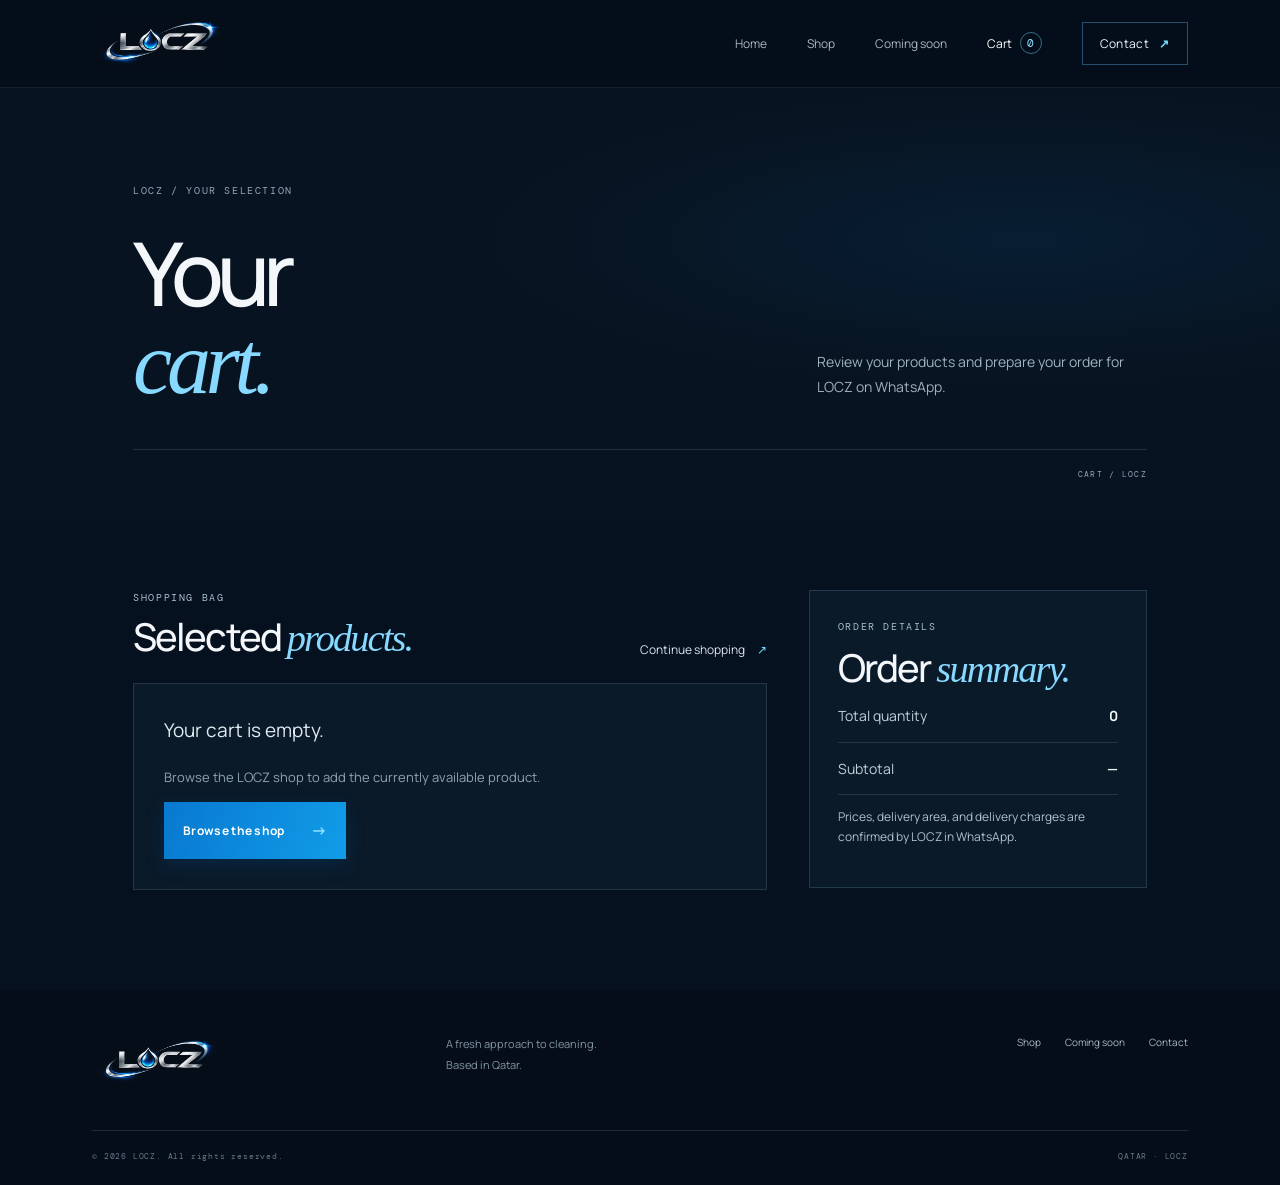
==== cart.html @ 047413e7 "Upgrade LOCZ into WhatsApp-order storefront" ====
<!doctype html>
<html lang="en">
<head>
  <meta charset="utf-8"><meta name="viewport" content="width=device-width, initial-scale=1">
  <meta name="theme-color" content="#06111f"><meta name="description" content="Review your LOCZ shopping cart and prepare an order in WhatsApp.">
  <title>Your Cart — LOCZ</title><link rel="stylesheet" href="style.css?v=shop-1"><script defer src="site.js"></script><script defer src="shop.js"></script>
</head>
<body>
<header class="site-header"><a class="wordmark" href="index.html" aria-label="LOCZ home"><img class="wordmark-img" src="assets/locz-logo.jpg" alt="LOCZ"></a><button class="menu-toggle" aria-expanded="false" aria-label="Open navigation"><span></span><span></span></button><nav class="nav"><a href="index.html">Home</a><a href="products.html">Shop</a><a href="upcoming.html">Coming soon</a><a class="nav-cart active" href="cart.html">Cart <span data-cart-count>0</span></a><a class="nav-cta" href="contact.html">Contact <b>↗</b></a></nav></header>
<main>
  <section class="page-hero"><div class="section-kicker">LOCZ / YOUR SELECTION</div><div class="page-hero-row"><h1>Your<br><em>cart.</em></h1><p class="lede">Review your products and prepare your order for LOCZ on WhatsApp.</p></div><div class="page-hero-line"></div><span class="page-index">CART / LOCZ</span></section>
  <section class="cart-layout section-pad">
    <div class="cart-main"><div class="cart-heading"><div><p class="eyebrow">SHOPPING BAG</p><h2>Selected <em>products.</em></h2></div><a class="under-link" href="products.html">Continue shopping <span>↗</span></a></div><div class="cart-items" data-cart-items aria-live="polite"></div><div class="cart-empty" data-cart-empty hidden><p class="body-large">Your cart is empty.</p><p class="muted">Browse the LOCZ shop to add the currently available product.</p><a class="button button-primary" href="products.html">Browse the shop <span>→</span></a></div></div>
    <aside class="checkout-panel"><p class="eyebrow">ORDER DETAILS</p><h2>Order <em>summary.</em></h2><div class="summary-line"><span>Total quantity</span><strong data-summary-quantity>0</strong></div><div class="summary-line"><span>Subtotal</span><strong data-summary-subtotal>Confirmed with LOCZ</strong></div><p class="summary-note">Prices, delivery area, and delivery charges are confirmed by LOCZ in WhatsApp.</p><form data-checkout-form><h3>Delivery contact</h3><label for="customer-name">Your name</label><input id="customer-name" name="name" autocomplete="name" required placeholder="Your full name"><label for="customer-phone">Phone number</label><input id="customer-phone" name="phone" type="tel" autocomplete="tel" required placeholder="Include country code"><label for="customer-location">Delivery location in Qatar</label><input id="customer-location" name="location" autocomplete="address-level2" required placeholder="Area / neighbourhood"><label for="customer-address">Address details</label><textarea id="customer-address" name="address" autocomplete="street-address" rows="3" required placeholder="Building, street, and any helpful directions"></textarea><label for="customer-note">Order note <span>(optional)</span></label><textarea id="customer-note" name="note" rows="2" placeholder="Anything LOCZ should know?"></textarea><button class="button button-primary checkout-button" type="submit" data-checkout-submit>Continue to WhatsApp <span>↗</span></button><p class="form-note" data-checkout-note>WhatsApp opens a prefilled order message for you to review and send. Your order is not confirmed until LOCZ replies.</p></form></aside>
  </section>
</main>
<footer class="footer"><div class="footer-top"><a class="wordmark footer-mark" href="index.html" aria-label="LOCZ home"><img class="wordmark-img" src="assets/locz-logo.jpg" alt="LOCZ"></a><p>A fresh approach to cleaning.<br>Based in Qatar.</p><div class="footer-links"><a href="products.html">Shop</a><a href="upcoming.html">Coming soon</a><a href="contact.html">Contact</a></div></div><div class="footer-bottom"><span>© <span data-year></span> LOCZ. All rights reserved.</span><span>QATAR · LOCZ</span></div></footer>
</body></html>
---- style.css ----
@import url('https://fonts.googleapis.com/css2?family=DM+Mono:wght@400;500&family=Manrope:wght@400;500;600;700;800&display=swap');
:root{--bg:#06111f;--bg2:#091827;--panel:#0b1c2c;--white:#f4f7fa;--silver:#aebdcb;--muted:#8293a4;--blue:#27a9ff;--cyan:#71ddff;--line:rgba(192,215,232,.14);--mono:'DM Mono',monospace;--sans:'Manrope',Arial,sans-serif}*{box-sizing:border-box}html{scroll-behavior:smooth}body{margin:0;background:var(--bg);color:var(--white);font-family:var(--sans);font-size:15px;line-height:1.65;overflow-x:hidden}a{color:inherit;text-decoration:none}button,input,textarea,select{font:inherit}.site-header{height:88px;padding:0 7.2%;display:flex;align-items:center;justify-content:space-between;border-bottom:1px solid rgba(200,221,237,.08);position:relative;z-index:10;background:rgba(5,15,27,.92)}.wordmark{display:inline-flex;align-items:center;gap:9px;color:#e9f0f5;font-size:24px;font-weight:800;letter-spacing:.12em;line-height:1}.wordmark>span{position:relative;text-shadow:0 0 18px rgba(194,221,239,.25)}.drop{color:#d6e5ef;position:relative}.drop:after{content:'';width:7px;height:10px;background:linear-gradient(160deg,#71ddff,#1478de);border-radius:60% 40% 60% 60%;transform:rotate(35deg);display:inline-block;margin-left:2px;vertical-align:top;box-shadow:0 0 13px #188eff}.wordmark-line{height:1px;width:24px;background:linear-gradient(90deg,#50baff,transparent);transform:rotate(-58deg);margin-left:-13px;margin-top:-22px}.nav{display:flex;align-items:center;gap:40px;font-size:12px;color:#aab8c4}.nav a{transition:color .2s}.nav a:hover,.nav a.active{color:#fff}.nav .nav-cta{padding:11px 17px;border:1px solid rgba(92,177,230,.4);color:#eef9ff;letter-spacing:.03em}.nav-cta b{color:var(--cyan);margin-left:8px}.menu-toggle{display:none;background:none;border:0}.hero{position:relative;min-height:670px;padding:100px 7.2% 70px;overflow:hidden;background:radial-gradient(ellipse at 83% 48%,rgba(16,84,140,.16),transparent 41%),linear-gradient(115deg,#06111f 47%,#071625)}.home-hero{display:grid;grid-template-columns:48% 52%;align-items:center;padding-top:68px;padding-bottom:100px}.hero-copy{position:relative;z-index:2;padding-bottom:50px}.eyebrow,.section-kicker,.page-index,.hero-bottom,.art-caption,.art-index,.preview-info>span,.spec-list span,.contact-list span,.upcoming-copy>span,.footer-bottom,.status-tag,.media-placeholder,.showcase-id,.art-count{font:10px/1.6 var(--mono);letter-spacing:.16em;color:#91a7b8}.eyebrow{display:flex;align-items:center;gap:10px;color:#a8bdce}.eyebrow-dot,.status-tag i{width:6px;height:6px;background:#43bdff;border-radius:50%;box-shadow:0 0 12px #1296ff;display:inline-block}.hero h1,.page-hero h1{font-size:clamp(58px,7.3vw,102px);letter-spacing:-.075em;line-height:.99;font-weight:500;margin:35px 0 23px}.hero h1 em,.page-hero h1 em,.intro h2 em,.feature-copy h2 em,.section-heading h2 em,.product-info h2 em,.contact-details h2 em,.contact-form h3 em,.contact-bottom h2 em,.contact-strip h2 em{font-family:Georgia,serif;font-weight:400;color:#87d9ff;letter-spacing:-.06em}.lede{max-width:400px;color:#a2b1bf;font-size:16px;line-height:1.8}.hero-actions{display:flex;align-items:center;gap:28px;margin-top:30px}.button{display:inline-flex;align-items:center;justify-content:center;gap:26px;padding:15px 19px;font-size:12px;font-weight:700;letter-spacing:.025em;transition:transform .2s,box-shadow .2s,border-color .2s}.button:hover{transform:translateY(-3px);box-shadow:0 10px 32px rgba(0,131,230,.2)}.button span{font-size:16px;color:#90e4ff}.button-primary{background:linear-gradient(110deg,#0879cf,#119ce8);color:white;box-shadow:0 6px 20px rgba(0,108,203,.17)}.text-link,.under-link{font-size:12px;color:#d8e4ed}.text-link span,.under-link span{color:var(--cyan);padding-left:10px}.hero-note{position:absolute;left:0;bottom:-60px;display:flex;gap:14px;align-items:center;color:#8195a7;font:10px/1.6 var(--mono);letter-spacing:.05em}.hero-note strong{color:#e4eef5;font:500 12px var(--sans)}.note-rule{width:34px;height:1px;background:#36aef5}.hero-art{height:490px;position:relative;margin-left:-12px;overflow:hidden;border:1px solid rgba(150,199,230,.09);background:radial-gradient(circle at 54% 51%,rgba(16,125,198,.28),transparent 26%),linear-gradient(140deg,rgba(8,30,49,.12),rgba(8,20,33,.48))}.hero-art:before,.feature-visual:before{content:'';position:absolute;inset:0;background:repeating-linear-gradient(125deg,transparent 0 28px,rgba(142,202,235,.025) 29px,transparent 30px 60px);mask-image:linear-gradient(90deg,transparent,black,transparent)}.hero-monogram{position:absolute;top:43%;left:50%;transform:translate(-50%,-50%);font-size:clamp(55px,8vw,100px);font-weight:800;letter-spacing:.12em;color:rgba(214,230,240,.68);text-shadow:0 2px 0 #fff,0 7px 25px rgba(0,174,255,.36);white-space:nowrap}.hero-monogram span{color:#cdeeff}.orb{position:absolute;border-radius:50%;filter:blur(2px)}.orb-one{width:250px;height:250px;right:13%;top:14%;background:radial-gradient(circle at 33% 25%,rgba(74,206,255,.38),rgba(6,71,130,.15) 40%,transparent 70%);animation:float 8s ease-in-out infinite}.orb-two{width:390px;height:110px;left:17%;bottom:12%;background:radial-gradient(ellipse,rgba(20,165,229,.27),transparent 65%);filter:blur(20px);animation:float 9s ease-in-out infinite reverse}.ripple{position:absolute;width:70%;height:30%;border:1px solid rgba(88,205,255,.17);border-radius:50%;left:15%;top:44%;transform:rotate(-23deg);animation:ripple 7s ease-in-out infinite}.ripple-two{width:83%;left:9%;top:50%;opacity:.65;animation-delay:-2s}.ripple-three{width:95%;left:3%;top:56%;opacity:.4;animation-delay:-4s}.art-caption{position:absolute;bottom:24px;left:24px;display:flex;align-items:center;gap:10px}.caption-line{width:24px;height:1px;background:#45bafa}.art-index{position:absolute;right:24px;bottom:24px}.art-index span{color:#47718d}.hero-bottom{position:absolute;left:7.2%;right:7.2%;bottom:25px;display:flex;justify-content:space-between;color:#718799;font-size:9px}.scroll-cue{display:flex;gap:9px;align-items:center}.scroll-cue i{width:1px;height:22px;background:#55bbf4;display:inline-block}.section-pad{padding:110px 10.4%}.intro{padding-top:125px;padding-bottom:135px}.intro-content{display:grid;grid-template-columns:1fr 1fr;gap:9%;margin-top:44px}.intro h2,.section-heading h2,.feature-copy h2,.contact-details h2{font-size:clamp(42px,5vw,65px);line-height:1.1;letter-spacing:-.06em;font-weight:500;margin:0}.intro-content>div{padding-top:4px}.body-large{font-size:19px;line-height:1.7;color:#e0eaf0;margin:0 0 18px}.muted{color:#91a2b1;font-size:13px;line-height:1.9}.intro .under-link{display:inline-block;margin-top:20px}.feature-band{background:#081827;border-top:1px solid rgba(200,222,240,.06);border-bottom:1px solid rgba(200,222,240,.06)}.feature-inner{padding:70px 10.4%;display:grid;grid-template-columns:1fr 1fr;gap:10%;align-items:center}.feature-visual{height:360px;position:relative;overflow:hidden;background:radial-gradient(ellipse at 52% 55%,rgba(18,112,182,.3),transparent 44%),#07131f;border:1px solid var(--line)}.feature-glow{position:absolute;width:50%;height:50%;top:25%;left:25%;background:#087ec6;filter:blur(75px);opacity:.22}.feature-ring{position:absolute;border:1px solid rgba(112,210,255,.25);border-radius:50%;width:280px;height:280px;left:calc(50% - 140px);top:calc(50% - 140px);box-shadow:inset 0 0 35px rgba(0,133,209,.11),0 0 35px rgba(0,116,190,.12)}.ring-b{width:210px;height:210px;left:calc(50% - 105px);top:calc(50% - 105px);border-color:rgba(155,222,250,.26)}.feature-letter{position:absolute;top:50%;left:50%;transform:translate(-50%,-52%);font-size:210px;line-height:1;color:rgba(204,226,239,.45);font-weight:700;text-shadow:0 0 24px rgba(0,168,255,.36)}.feature-small{position:absolute;left:20px;bottom:18px;font:9px/1.6 var(--mono);letter-spacing:.14em;color:#8da4b6}.feature-copy .eyebrow{margin-bottom:23px}.feature-copy h2{margin-bottom:18px}.feature-copy>p:not(.eyebrow){color:#91a2b1;font-size:13px;line-height:1.9;max-width:390px}.button-outline{margin-top:17px;border:1px solid rgba(94,183,233,.4);color:#e5f4fc}.preview{padding-top:120px;padding-bottom:120px}.section-heading{display:flex;align-items:flex-end;justify-content:space-between;margin-bottom:45px}.section-heading .section-kicker{margin-bottom:21px}.section-heading .under-link{margin-bottom:7px}.preview-grid{display:grid;grid-template-columns:repeat(3,1fr);gap:20px}.preview-card{display:block;min-width:0}.preview-media{height:275px;position:relative;overflow:hidden;border:1px solid rgba(153,199,224,.12);background:radial-gradient(ellipse at 54% 55%,rgba(24,128,194,.28),transparent 50%),#0a1b2a;transition:border-color .25s,transform .25s}.preview-card:hover .preview-media{transform:translateY(-4px);border-color:rgba(84,186,241,.48)}.media-upcoming{background:radial-gradient(ellipse at 51% 65%,rgba(35,90,148,.32),transparent 46%),#0a1725}.media-laundry{background:radial-gradient(ellipse at 55% 40%,rgba(29,148,193,.26),transparent 48%),#0b1927}.media-water{position:absolute;width:130%;height:50%;left:-15%;bottom:-19%;border-radius:50%;border-top:1px solid rgba(93,208,255,.38);box-shadow:0 -15px 60px rgba(0,123,195,.14),inset 0 18px 40px rgba(0,123,195,.08);transform:rotate(-8deg)}.status-tag{position:absolute;top:18px;left:18px;display:flex;align-items:center;gap:8px;color:#b9cad6;font-size:8px;z-index:2}.status-soon{color:#d1dce4;border:1px solid rgba(204,226,239,.22);padding:6px 9px;background:rgba(5,16,28,.5)}.media-brand{position:absolute;top:74px;left:50%;transform:translateX(-50%);font-size:36px;font-weight:800;letter-spacing:.12em;color:#c6d9e5;text-shadow:0 0 25px rgba(56,182,255,.48)}.media-placeholder{position:absolute;left:50%;top:60%;transform:translate(-50%,-50%);text-align:center;color:rgba(205,226,239,.78);font-size:10px;white-space:nowrap}.media-placeholder small{display:block;color:#7995a9;font-size:8px;margin-top:7px}.card-arrow{position:absolute;right:17px;bottom:13px;color:#86d7ff;font-size:19px}.preview-info{padding:18px 4px 4px}.preview-info>span{font-size:8px;color:#7590a3}.preview-info h3{font-size:17px;font-weight:600;margin:8px 0 2px}.preview-info p{margin:0;font-size:12px;color:#8fa1af}.asset-note{font:9px var(--mono);letter-spacing:.08em;color:#718798;margin-top:25px}.contact-strip{min-height:245px;position:relative;overflow:hidden;background:#0a2032;border-top:1px solid rgba(91,182,228,.15);padding:52px 10.4%;display:flex;align-items:center;justify-content:space-between}.contact-strip .eyebrow{margin:0 0 10px;color:#90a9bb}.contact-strip h2{font-size:clamp(35px,4vw,51px);font-weight:500;letter-spacing:-.055em;line-height:1.2;margin:0}.contact-strip .button{z-index:1}.strip-orb{position:absolute;width:410px;height:240px;right:16%;top:-70px;border-radius:50%;background:rgba(0,119,201,.15);filter:blur(60px)}.footer{background:#050e18;padding:44px 7.2% 22px}.footer-top{display:grid;grid-template-columns:1fr 1.1fr 1fr;align-items:start;padding-bottom:40px;border-bottom:1px solid var(--line)}.footer-mark{font-size:21px}.footer-top>p{font-size:11px;color:#8295a5;line-height:1.9;margin:0}.footer-links{justify-self:end;display:flex;gap:24px;font-size:10px;color:#a9b8c4}.footer-links a:hover{color:white}.footer-bottom{display:flex;justify-content:space-between;padding-top:19px;color:#64798a;font-size:8px;letter-spacing:.1em}.footer-bottom i{color:#36aef5;font-style:normal}
/* inner pages */
.page-hero{position:relative;padding:95px 10.4% 70px;min-height:360px;background:radial-gradient(ellipse at 80% 35%,rgba(14,93,152,.15),transparent 38%),#071320}.page-hero-row{display:flex;align-items:flex-end;justify-content:space-between;gap:40px}.page-hero h1{font-size:clamp(56px,7vw,88px);margin:30px 0 0}.page-hero .lede{max-width:330px;margin:0 0 8px;font-size:14px}.page-hero-line{height:1px;background:var(--line);margin-top:42px}.page-index{position:absolute;right:10.4%;bottom:39px;font-size:8px}.product-detail{display:grid;grid-template-columns:1.02fr .88fr;gap:10%;align-items:center;padding-top:85px;padding-bottom:100px}.product-showcase{height:500px;position:relative;overflow:hidden;background:radial-gradient(ellipse at 52% 57%,rgba(23,128,192,.37),transparent 47%),linear-gradient(145deg,#0b2135,#081321 65%);border:1px solid rgba(136,198,235,.15)}.showcase-mark{position:absolute;top:37%;left:50%;transform:translate(-50%,-50%);font-size:clamp(45px,6vw,74px);font-weight:800;letter-spacing:.14em;color:rgba(215,232,241,.76);text-shadow:0 2px 0 #f4fafc,0 11px 30px rgba(0,158,248,.4)}.product-art-placeholder{position:absolute;top:57%;left:50%;transform:translate(-50%,-50%);text-align:center;white-space:nowrap;font:10px var(--mono);letter-spacing:.17em;color:#c1d7e4}.product-art-placeholder small{display:block;margin-top:9px;color:#7891a4;font-size:8px;letter-spacing:.08em}.showcase-id{position:absolute;bottom:20px;left:20px;font-size:8px}.product-info .eyebrow{margin-bottom:22px}.product-info h2{font-size:clamp(44px,5vw,66px);line-height:1.05;letter-spacing:-.06em;font-weight:500;margin:0 0 26px}.product-info .body-large{font-size:17px}.product-info>.muted{margin:0 0 26px}.spec-list{border-top:1px solid var(--line);margin:30px 0}.spec-list>div{display:flex;justify-content:space-between;gap:18px;padding:13px 0;border-bottom:1px solid var(--line);align-items:center}.spec-list span{font-size:8px}.spec-list b{font-size:11px;font-weight:500;color:#d6e2ea}.product-note{margin:0 10.4% 90px;padding:23px 27px;border:1px solid var(--line);display:flex;align-items:center;gap:20px;background:rgba(9,26,41,.7)}.note-symbol{font-size:23px;color:#4cbdff}.product-note p{margin:0;color:#a7b7c4;font-size:12px}.product-note a{color:#e7f5fc;margin-left:6px}.product-note a span{color:#77d6ff;padding-left:8px}.upcoming-hero{padding-bottom:62px}.upcoming-list{padding-top:80px;padding-bottom:110px}.heading-note{max-width:230px;margin:0 0 7px}.upcoming-grid{display:grid;grid-template-columns:1fr 1fr;gap:24px}.upcoming-art{height:355px;position:relative;overflow:hidden;border:1px solid rgba(151,202,230,.14);background:radial-gradient(ellipse at 51% 52%,rgba(23,113,181,.31),transparent 45%),#091725}.laundry-art{background:radial-gradient(ellipse at 55% 51%,rgba(18,129,173,.3),transparent 45%),#091725}.art-rings{position:absolute;width:260px;height:260px;border:1px solid rgba(89,193,244,.22);border-radius:50%;left:calc(50% - 130px);top:calc(50% - 110px);box-shadow:0 0 40px rgba(0,132,207,.1),inset 0 0 40px rgba(0,132,207,.1)}.art-wordmark{position:absolute;left:50%;top:40%;transform:translate(-50%,-50%);font-size:55px;font-weight:800;letter-spacing:.12em;color:#cadde8;text-shadow:0 0 28px rgba(39,169,255,.48)}.upcoming-art .media-placeholder{top:69%}.art-count{position:absolute;right:20px;bottom:18px;color:#829dae}.upcoming-copy{padding:20px 2px 0}.upcoming-copy>span{font-size:8px;color:#7891a4}.upcoming-copy h3{font-size:22px;font-weight:500;margin:7px 0}.upcoming-copy p{font-size:12px;color:#8fa0ae;margin:0}.contact-layout{display:grid;grid-template-columns:.8fr 1.2fr;gap:12%;padding-top:90px;padding-bottom:100px}.contact-details h2{margin:20px 0}.contact-details>.muted{max-width:350px}.contact-list{margin-top:35px;border-top:1px solid var(--line)}.contact-list>div{padding:16px 0 15px;border-bottom:1px solid var(--line);display:flex;flex-direction:column;gap:3px}.contact-list span{font-size:8px}.contact-list strong{font-size:13px;font-weight:500;color:#e2edf3}.contact-list small{font-size:10px;color:#8194a4}.contact-form{padding:36px;background:#0a1a29;border:1px solid rgba(146,198,226,.14)}.contact-form .eyebrow{margin:0 0 11px}.contact-form h3{font-size:32px;line-height:1.2;letter-spacing:-.04em;font-weight:500;margin:0 0 10px}.form-intro{font-size:11px;line-height:1.8;color:#8fa1af;margin:0 0 22px}.contact-form label{display:block;font-size:10px;color:#b9c9d4;margin:15px 0 7px}.contact-form input,.contact-form select,.contact-form textarea{width:100%;border:1px solid rgba(155,194,220,.17);background:#071421;color:#e8f0f4;padding:12px 13px;outline:none;font-size:11px;border-radius:0}.contact-form input:focus,.contact-form select:focus,.contact-form textarea:focus{border-color:#299bda}.contact-form input::placeholder,.contact-form textarea::placeholder{color:#65798a}.contact-form select{color:#cbd9e2}.contact-form textarea{resize:vertical}.contact-form .button{border:0;margin-top:20px;cursor:pointer}.form-note{font:9px/1.7 var(--mono);letter-spacing:.02em;color:#758b9d;margin:12px 0 0}.contact-bottom{min-height:300px;position:relative;overflow:hidden;background:#081b2b;padding:64px 10.4%;border-top:1px solid var(--line)}.contact-bottom h2{font-size:46px;font-weight:500;letter-spacing:-.055em;line-height:1.16;margin:20px 0}.contact-bottom .under-link{display:inline-block}.bottom-glow{position:absolute;width:380px;height:210px;right:22%;top:16px;background:rgba(0,125,203,.16);filter:blur(70px)}@keyframes float{0%,100%{transform:translateY(0)}50%{transform:translateY(-13px)}}@keyframes ripple{0%,100%{transform:rotate(-23deg) scale(.97);opacity:.4}50%{transform:rotate(-19deg) scale(1.04);opacity:.8}}
@media(max-width:900px){.site-header{padding:0 5%;height:74px}.nav{gap:23px}.home-hero{padding-left:6%;padding-right:6%;grid-template-columns:1fr 1fr}.hero-art{height:410px}.section-pad{padding-left:7%;padding-right:7%}.feature-inner{padding-left:7%;padding-right:7%;gap:7%}.page-hero{padding-left:7%;padding-right:7%}.page-index{right:7%}.contact-layout{gap:7%;padding-left:7%;padding-right:7%}.product-detail{gap:7%;padding-left:7%;padding-right:7%}.product-showcase{height:430px}.contact-strip{padding-left:7%;padding-right:7%}.preview-grid{gap:13px}.preview-media{height:235px}.media-placeholder{font-size:8px}}
@media(max-width:650px){.site-header{height:68px;padding:0 6%}.wordmark{font-size:21px}.menu-toggle{display:flex;width:38px;height:38px;flex-direction:column;justify-content:center;gap:6px;padding:7px}.menu-toggle span{display:block;width:22px;height:1px;background:#cfe0ea}.nav{display:none;position:absolute;top:67px;left:0;right:0;background:#071421;padding:22px 6% 28px;border-bottom:1px solid var(--line);flex-direction:column;align-items:stretch;gap:0}.nav.open{display:flex}.nav a{padding:13px 0;border-bottom:1px solid rgba(200,221,237,.07)}.nav .nav-cta{margin-top:13px;padding:12px}.hero{min-height:auto}.home-hero{display:flex;flex-direction:column;align-items:stretch;padding:67px 6% 74px}.hero-copy{padding:0}.hero h1{font-size:60px;margin:29px 0 18px}.hero .lede{font-size:14px;max-width:360px}.hero-actions{gap:20px;flex-wrap:wrap}.button{padding:14px 15px;gap:17px}.hero-note{position:static;margin-top:30px}.hero-art{margin:37px 0 0;height:320px}.hero-monogram{font-size:62px}.hero-bottom{left:6%;right:6%;bottom:18px;font-size:8px}.hero-bottom>span:first-child{display:none}.section-pad{padding:76px 6%}.intro{padding-top:84px;padding-bottom:90px}.intro-content{display:block;margin-top:28px}.intro h2,.section-heading h2,.feature-copy h2,.contact-details h2{font-size:47px}.intro-content>div{margin-top:24px}.body-large{font-size:16px}.feature-inner{padding:55px 6%;display:flex;flex-direction:column;align-items:stretch;gap:34px}.feature-visual{height:280px}.feature-letter{font-size:160px}.feature-ring{width:230px;height:230px;left:calc(50% - 115px);top:calc(50% - 115px)}.ring-b{width:175px;height:175px;left:calc(50% - 87px);top:calc(50% - 87px)}.preview{padding-top:80px;padding-bottom:80px}.section-heading{align-items:flex-start;gap:15px;flex-direction:column;margin-bottom:28px}.section-heading .under-link{margin:0}.preview-grid{grid-template-columns:1fr;gap:24px}.preview-media{height:300px}.media-brand{font-size:42px}.contact-strip{padding:42px 6%;min-height:215px;align-items:flex-start;gap:22px;flex-direction:column}.contact-strip h2{font-size:39px}.strip-orb{right:-20%;top:10px}.footer{padding:34px 6% 18px}.footer-top{grid-template-columns:1fr 1fr;gap:20px;padding-bottom:25px}.footer-top>p{justify-self:end;text-align:right}.footer-links{grid-column:1/-1;justify-self:start;gap:22px;flex-wrap:wrap}.footer-bottom{gap:12px;flex-direction:column;font-size:8px}.page-hero{padding:68px 6% 52px;min-height:auto}.page-hero-row{display:block}.page-hero h1{font-size:58px;margin:28px 0 18px}.page-hero .lede{font-size:13px;margin:0;max-width:360px}.page-hero-line{margin-top:30px}.page-index{right:6%;bottom:18px;font-size:7px}.product-detail{grid-template-columns:1fr;gap:38px;padding-top:55px;padding-bottom:60px}.product-showcase{height:360px}.showcase-mark{font-size:54px}.product-info h2{font-size:53px}.product-note{margin:0 6% 60px;padding:18px;align-items:flex-start}.heading-note{margin:0}.upcoming-list{padding-top:58px;padding-bottom:75px}.upcoming-grid{grid-template-columns:1fr;gap:31px}.upcoming-art{height:310px}.art-wordmark{font-size:47px}.contact-layout{grid-template-columns:1fr;gap:40px;padding-top:58px;padding-bottom:70px}.contact-form{padding:24px 20px}.contact-bottom{padding:50px 6%;min-height:270px}.contact-bottom h2{font-size:39px}}
@media(prefers-reduced-motion:reduce){*,*:before,*:after{scroll-behavior:auto!important;animation-duration:.01ms!important;animation-iteration-count:1!important;transition-duration:.01ms!important}}
.wordmark{width:138px;height:58px;overflow:hidden}.wordmark-img{width:100%;height:100%;object-fit:contain;display:block;mix-blend-mode:screen}.footer-mark{width:132px;height:56px}.hero-logo-image{position:absolute;width:min(88%,520px);height:auto;left:50%;top:48%;transform:translate(-50%,-50%);mix-blend-mode:screen;z-index:1}.preview-media,.upcoming-art,.product-showcase{background:#06111f}.promo-image{position:absolute;inset:0;width:100%;height:100%;object-fit:cover;display:block}.preview-media .promo-image{transition:transform .45s ease}.preview-card:hover .promo-image{transform:scale(1.035)}.preview-media .status-tag,.upcoming-art .status-tag,.product-showcase .status-tag{z-index:2;text-shadow:0 1px 6px rgba(0,0,0,.7)}.preview-media .status-tag{background:rgba(4,14,24,.72);padding:5px 8px}.upcoming-art .status-tag{background:rgba(4,14,24,.76)}
.feature-logo{position:absolute;z-index:1;width:78%;height:auto;left:11%;top:calc(50% - 28px);transform:translateY(-50%);mix-blend-mode:screen}
.contact-list a{color:#dcecf6;text-decoration:underline;text-decoration-color:rgba(89,190,242,.48);text-underline-offset:3px;transition:color .2s,text-decoration-color .2s}.contact-list a:hover{color:#8bdbff;text-decoration-color:#8bdbff}.contact-links{display:flex;flex-direction:column;gap:3px}.contact-whatsapp{color:#92e4bc!important;text-decoration-color:rgba(91,212,153,.45)!important}
.order-widget{display:grid;grid-template-columns:auto 110px;align-items:center;gap:7px 14px;margin:25px 0 12px}.order-widget label{font-size:11px;color:#c6d5df}.order-widget input{width:100%;border:1px solid rgba(155,194,220,.22);background:#071421;color:#f4f7fa;padding:10px 12px;font:13px var(--sans);outline:none}.order-widget input:focus{border-color:#299bda}.order-note{grid-column:1/-1;margin:0;color:#8296a7;font-size:10px;line-height:1.6}
@media(max-width:650px){.wordmark{width:122px;height:53px}.hero-logo-image{width:93%;top:47%}}

/* Improve readability of product ordering and availability details. */
.product-showcase .status-tag{font-size:14px;letter-spacing:.1em;color:#fff}
.product-info>.muted{font-size:17px;line-height:1.8;color:#e0eaf1;margin-bottom:22px}
.order-widget label{font-size:17px;font-weight:700;color:#f4f7fa}
.order-widget input{font-size:17px;min-height:52px}
.order-note{font-size:15px;line-height:1.7;color:#d3e0e9}
.spec-list>div{padding:16px 0}
.spec-list span{font-size:14px;line-height:1.5;color:#d1e0e9;letter-spacing:.1em}
.spec-list b{font-size:16px;color:#fff;font-weight:600}
.upcoming-art .promo-image{object-fit:contain;background:radial-gradient(ellipse at center,rgba(16,92,150,.2),transparent 70%),#081522}
.preview-media.media-upcoming .promo-image,.preview-media.media-laundry .promo-image{object-fit:contain;background:radial-gradient(ellipse at center,rgba(16,92,150,.2),transparent 70%),#081522}
.preview-media.media-current .promo-image{object-fit:contain;background:radial-gradient(ellipse at center,rgba(16,92,150,.2),transparent 70%),#081522}
.preview-card:hover .preview-media.media-upcoming .promo-image,.preview-card:hover .preview-media.media-laundry .promo-image,.preview-card:hover .preview-media.media-current .promo-image{transform:none}

/* LOCZ shop, cart, and WhatsApp checkout */
.nav-cart{display:inline-flex;align-items:center;gap:8px;color:#d8e6ef;font-size:12px}
.nav-cart span{display:inline-grid;place-items:center;min-width:22px;height:22px;padding:0 6px;border:1px solid rgba(113,221,255,.45);border-radius:999px;color:#8de0ff;font:11px var(--mono)}
.shop-section{padding-top:64px;padding-bottom:90px}
.shop-toolbar{display:grid;grid-template-columns:minmax(220px,1fr) 190px 190px;gap:16px;align-items:end;margin-bottom:32px}
.shop-toolbar label,.quantity-field{display:flex;flex-direction:column;gap:8px;color:#c8d7e2;font-size:13px;font-weight:600}
.shop-toolbar input,.shop-toolbar select,.quantity-field input,.cart-item-controls input,.checkout-panel input,.checkout-panel textarea{width:100%;min-height:46px;padding:11px 13px;border:1px solid rgba(155,194,220,.24);background:#081725;color:#f4f7fa;font:14px var(--sans);outline:none;border-radius:0}
.shop-toolbar input:focus,.shop-toolbar select:focus,.quantity-field input:focus,.cart-item-controls input:focus,.checkout-panel input:focus,.checkout-panel textarea:focus{border-color:#45baff;box-shadow:0 0 0 2px rgba(39,169,255,.12)}
.shop-toolbar input::placeholder,.checkout-panel input::placeholder,.checkout-panel textarea::placeholder{color:#8da1b2}
.shop-grid{display:grid;grid-template-columns:repeat(3,minmax(0,1fr));gap:22px;align-items:stretch}
.shop-card{min-width:0;border:1px solid var(--line);background:linear-gradient(145deg,rgba(13,34,52,.92),rgba(7,20,33,.96));transition:border-color .2s,transform .2s}
.shop-card:hover{border-color:rgba(78,181,238,.4);transform:translateY(-3px)}
.shop-card[hidden]{display:none}
.shop-card-image{display:block;position:relative;height:290px;overflow:hidden;background:radial-gradient(ellipse at center,rgba(16,92,150,.2),transparent 70%),#081522}
.shop-card-image .promo-image,.shop-card-image img{width:100%;height:100%;object-fit:contain;display:block;padding:8px}
.shop-card-image .status-tag{position:absolute;z-index:2;left:16px;top:16px;padding:6px 9px;background:rgba(4,14,24,.86);color:#eaf5fb}
.shop-card-content{padding:22px;display:flex;flex-direction:column;min-height:310px}
.shop-card-content .eyebrow{font-size:10px;margin:0 0 8px}
.shop-card h2{font-size:25px;font-weight:500;letter-spacing:-.04em;margin:0 0 10px}
.shop-card-content>p:not(.eyebrow){min-height:48px;color:#bdcbd6;font-size:14px;line-height:1.65;margin:0 0 18px}
.shop-price-row{display:flex;justify-content:space-between;gap:12px;border-top:1px solid var(--line);padding:13px 0;color:#aebfcb;font-size:12px}
.shop-price-row strong{color:#edf5fa;font-size:13px;font-weight:600;text-align:right}
.shop-card-actions{display:flex;align-items:end;gap:12px;margin-top:auto}
.shop-card-actions .quantity-field{width:84px;flex:none}
.shop-card-actions .quantity-field input{min-height:44px}
.shop-card-actions .button{flex:1;gap:10px;padding:14px 12px;font-size:12px}
.button-disabled,.button:disabled{background:#243444;color:#b0bec9;box-shadow:none;cursor:not-allowed;transform:none}
.coming-soon-note{font-size:12px;color:#c2d1dc;align-self:center}
.shop-detail-link{display:inline-flex;align-items:center;gap:8px;margin-top:18px;color:#a8dfff;font-size:13px}
.shop-detail-link span{color:var(--cyan)}
.shop-disclaimer,.no-results{margin:26px 0 0;color:#bdcbd6;font-size:14px;line-height:1.7}
.no-results{padding:28px;border:1px solid var(--line)}
.shop-product-detail{align-items:start}
.shop-product-detail .product-showcase{min-height:540px;height:auto;aspect-ratio:4/5;background:radial-gradient(ellipse at center,rgba(16,92,150,.2),transparent 70%),#081522}
.shop-product-detail .product-showcase .promo-image{object-fit:contain;padding:14px}
.shop-product-detail .product-info h2{font-size:clamp(38px,4.2vw,58px)}
.shop-actions{display:flex;align-items:end;flex-wrap:wrap;gap:12px;margin:24px 0 14px}
.shop-actions .quantity-field{width:100px}
.shop-actions .button{min-height:46px}
.cart-layout{display:grid;grid-template-columns:minmax(0,1.5fr) minmax(310px,.8fr);gap:42px;align-items:start;padding-top:70px;padding-bottom:100px}
.cart-heading{display:flex;align-items:end;justify-content:space-between;gap:22px;margin-bottom:24px}
.cart-heading .eyebrow{margin:0 0 10px}
.cart-heading h2,.checkout-panel h2{font-size:clamp(28px,3vw,42px);font-weight:500;letter-spacing:-.05em;line-height:1.1;margin:0}
.cart-heading h2 em,.checkout-panel h2 em{font-family:Georgia,serif;font-weight:400;color:#87d9ff}
.cart-item{display:grid;grid-template-columns:145px minmax(0,1fr) 110px;gap:20px;align-items:center;padding:18px 0;border-top:1px solid var(--line)}
.cart-item:last-child{border-bottom:1px solid var(--line)}
.cart-item>img{width:145px;height:155px;object-fit:contain;background:#081522}
.cart-item-info .eyebrow{font-size:9px;margin:0 0 6px}
.cart-item-info h3{font-size:20px;font-weight:500;margin:0 0 5px}
.cart-item-info>p:not(.eyebrow){font-size:13px;color:#b8c7d2;margin:0 0 8px}
.remove-item{padding:0;border:0;background:none;color:#90d9ff;text-decoration:underline;text-underline-offset:3px;font-size:12px;cursor:pointer}
.cart-item-controls label{display:flex;flex-direction:column;gap:7px;color:#d6e3eb;font-size:12px}
.cart-empty{padding:30px;border:1px solid var(--line);background:#0a1a29}
.cart-empty[hidden],.checkout-panel form[hidden]{display:none}
.checkout-panel{padding:28px;background:#0a1a29;border:1px solid rgba(146,198,226,.18)}
.checkout-panel>.eyebrow{margin:0 0 12px}
.summary-line{display:flex;justify-content:space-between;gap:14px;padding:14px 0;border-bottom:1px solid var(--line);color:#c2d0db;font-size:14px}
.summary-line strong{color:#f2f7fa;text-align:right}
.summary-note,.checkout-panel .form-note{color:#b2c1cc;font-size:12px;line-height:1.7}
.checkout-panel form{margin-top:26px}
.checkout-panel h3{font-size:18px;font-weight:600;margin:0 0 12px}
.checkout-panel label{display:block;color:#d5e0e8;font-size:13px;font-weight:600;margin:14px 0 7px}
.checkout-panel label span{font-weight:400;color:#aebec9}
.checkout-panel textarea{resize:vertical;min-height:74px}
.checkout-button{width:100%;margin-top:18px;border:0;cursor:pointer}
.checkout-panel .form-note{margin:12px 0 0}
.cart-toast{position:fixed;right:24px;bottom:24px;z-index:30;max-width:min(360px,calc(100vw - 32px));padding:15px 19px;background:#0b2b42;border:1px solid rgba(113,221,255,.45);color:#f3faff;box-shadow:0 12px 35px rgba(0,0,0,.35);opacity:0;transform:translateY(12px);pointer-events:none;transition:opacity .2s,transform .2s}
.cart-toast.visible{opacity:1;transform:translateY(0)}
@media(max-width:1000px){.shop-grid{grid-template-columns:repeat(2,minmax(0,1fr))}.shop-toolbar{grid-template-columns:minmax(180px,1fr) 160px 160px}.cart-layout{gap:26px}.shop-product-detail .product-showcase{min-height:430px}}
@media(max-width:700px){.shop-section{padding-top:44px}.shop-toolbar{grid-template-columns:1fr 1fr;gap:12px}.shop-toolbar .search-field{grid-column:1/-1}.shop-grid{grid-template-columns:1fr}.shop-card-image{height:min(88vw,390px)}.shop-card-content{min-height:0}.shop-card-content>p:not(.eyebrow){min-height:0}.shop-card-actions{margin-top:15px}.shop-product-detail .product-showcase{min-height:0;height:auto;aspect-ratio:4/5}.shop-actions{align-items:stretch}.shop-actions .button{flex:1}.shop-actions .quantity-field{width:100%;max-width:120px}.cart-layout{grid-template-columns:1fr;gap:32px;padding-top:48px;padding-bottom:70px}.cart-heading{align-items:flex-start;flex-direction:column}.cart-item{grid-template-columns:92px minmax(0,1fr);gap:14px}.cart-item>img{width:92px;height:112px;grid-row:span 2}.cart-item-controls{grid-column:2}.cart-item-controls label{flex-direction:row;align-items:center}.cart-item-controls input{max-width:100px}.checkout-panel{padding:22px 18px}.nav-cart{padding:13px 0;border-bottom:1px solid rgba(200,221,237,.07)}}
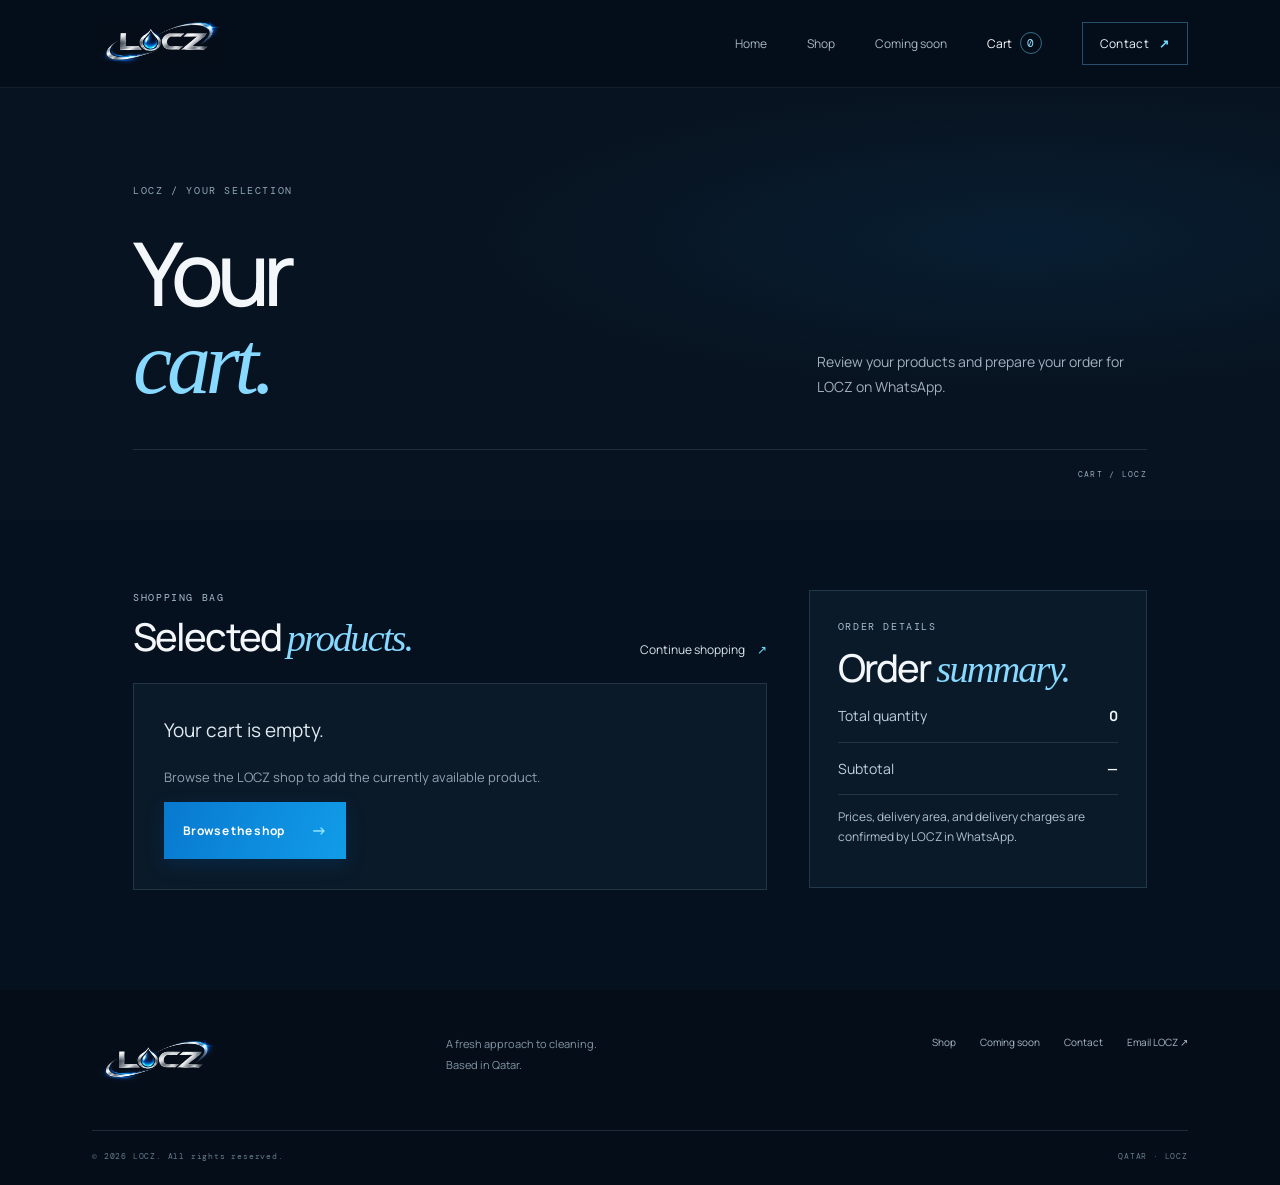
==== commit 74f18734: "Add LOCZ email link to site footer" ====
--- a/cart.html
+++ b/cart.html
@@ -14,5 +14,5 @@
     <aside class="checkout-panel"><p class="eyebrow">ORDER DETAILS</p><h2>Order <em>summary.</em></h2><div class="summary-line"><span>Total quantity</span><strong data-summary-quantity>0</strong></div><div class="summary-line"><span>Subtotal</span><strong data-summary-subtotal>Confirmed with LOCZ</strong></div><p class="summary-note">Prices, delivery area, and delivery charges are confirmed by LOCZ in WhatsApp.</p><form data-checkout-form><h3>Delivery contact</h3><label for="customer-name">Your name</label><input id="customer-name" name="name" autocomplete="name" required placeholder="Your full name"><label for="customer-phone">Phone number</label><input id="customer-phone" name="phone" type="tel" autocomplete="tel" required placeholder="Include country code"><label for="customer-location">Delivery location in Qatar</label><input id="customer-location" name="location" autocomplete="address-level2" required placeholder="Area / neighbourhood"><label for="customer-address">Address details</label><textarea id="customer-address" name="address" autocomplete="street-address" rows="3" required placeholder="Building, street, and any helpful directions"></textarea><label for="customer-note">Order note <span>(optional)</span></label><textarea id="customer-note" name="note" rows="2" placeholder="Anything LOCZ should know?"></textarea><button class="button button-primary checkout-button" type="submit" data-checkout-submit>Continue to WhatsApp <span>↗</span></button><p class="form-note" data-checkout-note>WhatsApp opens a prefilled order message for you to review and send. Your order is not confirmed until LOCZ replies.</p></form></aside>
   </section>
 </main>
-<footer class="footer"><div class="footer-top"><a class="wordmark footer-mark" href="index.html" aria-label="LOCZ home"><img class="wordmark-img" src="assets/locz-logo.jpg" alt="LOCZ"></a><p>A fresh approach to cleaning.<br>Based in Qatar.</p><div class="footer-links"><a href="products.html">Shop</a><a href="upcoming.html">Coming soon</a><a href="contact.html">Contact</a></div></div><div class="footer-bottom"><span>© <span data-year></span> LOCZ. All rights reserved.</span><span>QATAR · LOCZ</span></div></footer>
+<footer class="footer"><div class="footer-top"><a class="wordmark footer-mark" href="index.html" aria-label="LOCZ home"><img class="wordmark-img" src="assets/locz-logo.jpg" alt="LOCZ"></a><p>A fresh approach to cleaning.<br>Based in Qatar.</p><div class="footer-links"><a href="products.html">Shop</a><a href="upcoming.html">Coming soon</a><a href="contact.html">Contact</a><a href="mailto:loczqatar@gmail.com">Email LOCZ ↗</a></div></div><div class="footer-bottom"><span>© <span data-year></span> LOCZ. All rights reserved.</span><span>QATAR · LOCZ</span></div></footer>
 </body></html>
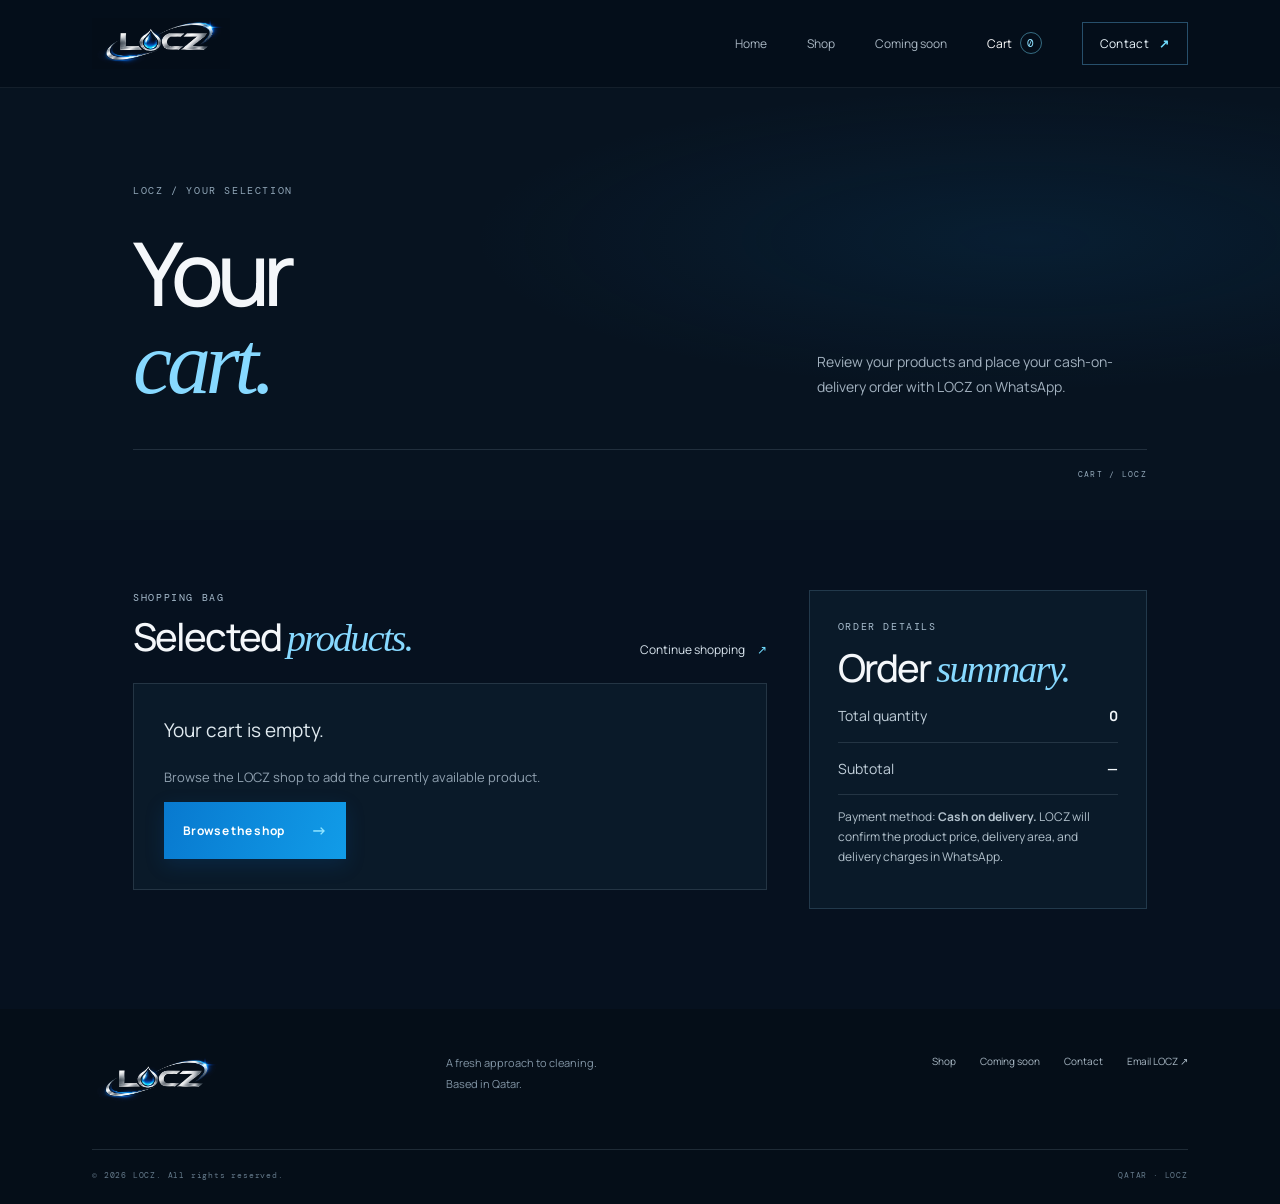
==== commit 9e5f187a: "Clarify cash-on-delivery checkout details" ====
--- a/cart.html
+++ b/cart.html
@@ -2,16 +2,16 @@
 <html lang="en">
 <head>
   <meta charset="utf-8"><meta name="viewport" content="width=device-width, initial-scale=1">
-  <meta name="theme-color" content="#06111f"><meta name="description" content="Review your LOCZ shopping cart and prepare an order in WhatsApp.">
+  <meta name="theme-color" content="#06111f"><meta name="description" content="Review your LOCZ shopping cart and place a cash-on-delivery order in WhatsApp.">
   <title>Your Cart — LOCZ</title><link rel="stylesheet" href="style.css?v=shop-1"><script defer src="site.js"></script><script defer src="shop.js"></script>
 </head>
 <body>
 <header class="site-header"><a class="wordmark" href="index.html" aria-label="LOCZ home"><img class="wordmark-img" src="assets/locz-logo.jpg" alt="LOCZ"></a><button class="menu-toggle" aria-expanded="false" aria-label="Open navigation"><span></span><span></span></button><nav class="nav"><a href="index.html">Home</a><a href="products.html">Shop</a><a href="upcoming.html">Coming soon</a><a class="nav-cart active" href="cart.html">Cart <span data-cart-count>0</span></a><a class="nav-cta" href="contact.html">Contact <b>↗</b></a></nav></header>
 <main>
-  <section class="page-hero"><div class="section-kicker">LOCZ / YOUR SELECTION</div><div class="page-hero-row"><h1>Your<br><em>cart.</em></h1><p class="lede">Review your products and prepare your order for LOCZ on WhatsApp.</p></div><div class="page-hero-line"></div><span class="page-index">CART / LOCZ</span></section>
+  <section class="page-hero"><div class="section-kicker">LOCZ / YOUR SELECTION</div><div class="page-hero-row"><h1>Your<br><em>cart.</em></h1><p class="lede">Review your products and place your cash-on-delivery order with LOCZ on WhatsApp.</p></div><div class="page-hero-line"></div><span class="page-index">CART / LOCZ</span></section>
   <section class="cart-layout section-pad">
     <div class="cart-main"><div class="cart-heading"><div><p class="eyebrow">SHOPPING BAG</p><h2>Selected <em>products.</em></h2></div><a class="under-link" href="products.html">Continue shopping <span>↗</span></a></div><div class="cart-items" data-cart-items aria-live="polite"></div><div class="cart-empty" data-cart-empty hidden><p class="body-large">Your cart is empty.</p><p class="muted">Browse the LOCZ shop to add the currently available product.</p><a class="button button-primary" href="products.html">Browse the shop <span>→</span></a></div></div>
-    <aside class="checkout-panel"><p class="eyebrow">ORDER DETAILS</p><h2>Order <em>summary.</em></h2><div class="summary-line"><span>Total quantity</span><strong data-summary-quantity>0</strong></div><div class="summary-line"><span>Subtotal</span><strong data-summary-subtotal>Confirmed with LOCZ</strong></div><p class="summary-note">Prices, delivery area, and delivery charges are confirmed by LOCZ in WhatsApp.</p><form data-checkout-form><h3>Delivery contact</h3><label for="customer-name">Your name</label><input id="customer-name" name="name" autocomplete="name" required placeholder="Your full name"><label for="customer-phone">Phone number</label><input id="customer-phone" name="phone" type="tel" autocomplete="tel" required placeholder="Include country code"><label for="customer-location">Delivery location in Qatar</label><input id="customer-location" name="location" autocomplete="address-level2" required placeholder="Area / neighbourhood"><label for="customer-address">Address details</label><textarea id="customer-address" name="address" autocomplete="street-address" rows="3" required placeholder="Building, street, and any helpful directions"></textarea><label for="customer-note">Order note <span>(optional)</span></label><textarea id="customer-note" name="note" rows="2" placeholder="Anything LOCZ should know?"></textarea><button class="button button-primary checkout-button" type="submit" data-checkout-submit>Continue to WhatsApp <span>↗</span></button><p class="form-note" data-checkout-note>WhatsApp opens a prefilled order message for you to review and send. Your order is not confirmed until LOCZ replies.</p></form></aside>
+    <aside class="checkout-panel"><p class="eyebrow">ORDER DETAILS</p><h2>Order <em>summary.</em></h2><div class="summary-line"><span>Total quantity</span><strong data-summary-quantity>0</strong></div><div class="summary-line"><span>Subtotal</span><strong data-summary-subtotal>Confirmed with LOCZ</strong></div><p class="summary-note">Payment method: <strong>Cash on delivery.</strong> LOCZ will confirm the product price, delivery area, and delivery charges in WhatsApp.</p><form data-checkout-form><h3>Delivery contact</h3><label for="customer-name">Your name</label><input id="customer-name" name="name" autocomplete="name" required placeholder="Your full name"><label for="customer-phone">Phone number</label><input id="customer-phone" name="phone" type="tel" autocomplete="tel" required placeholder="Include country code"><label for="customer-location">Delivery location in Qatar</label><input id="customer-location" name="location" autocomplete="address-level2" required placeholder="Area / neighbourhood"><label for="customer-address">Address details</label><textarea id="customer-address" name="address" autocomplete="street-address" rows="3" required placeholder="Building, street, and any helpful directions"></textarea><label for="customer-note">Order note <span>(optional)</span></label><textarea id="customer-note" name="note" rows="2" placeholder="Anything LOCZ should know?"></textarea><button class="button button-primary checkout-button" type="submit" data-checkout-submit>Continue to WhatsApp <span>↗</span></button><p class="form-note" data-checkout-note>Review and send the prefilled WhatsApp message to place your order. Pay cash on delivery after LOCZ confirms your order. For details, call <a href="tel:+97450539675">+974 5053 9675</a> or <a href="tel:+97470595504">+974 7059 5504</a>.</p></form></aside>
   </section>
 </main>
 <footer class="footer"><div class="footer-top"><a class="wordmark footer-mark" href="index.html" aria-label="LOCZ home"><img class="wordmark-img" src="assets/locz-logo.jpg" alt="LOCZ"></a><p>A fresh approach to cleaning.<br>Based in Qatar.</p><div class="footer-links"><a href="products.html">Shop</a><a href="upcoming.html">Coming soon</a><a href="contact.html">Contact</a><a href="mailto:loczqatar@gmail.com">Email LOCZ ↗</a></div></div><div class="footer-bottom"><span>© <span data-year></span> LOCZ. All rights reserved.</span><span>QATAR · LOCZ</span></div></footer>
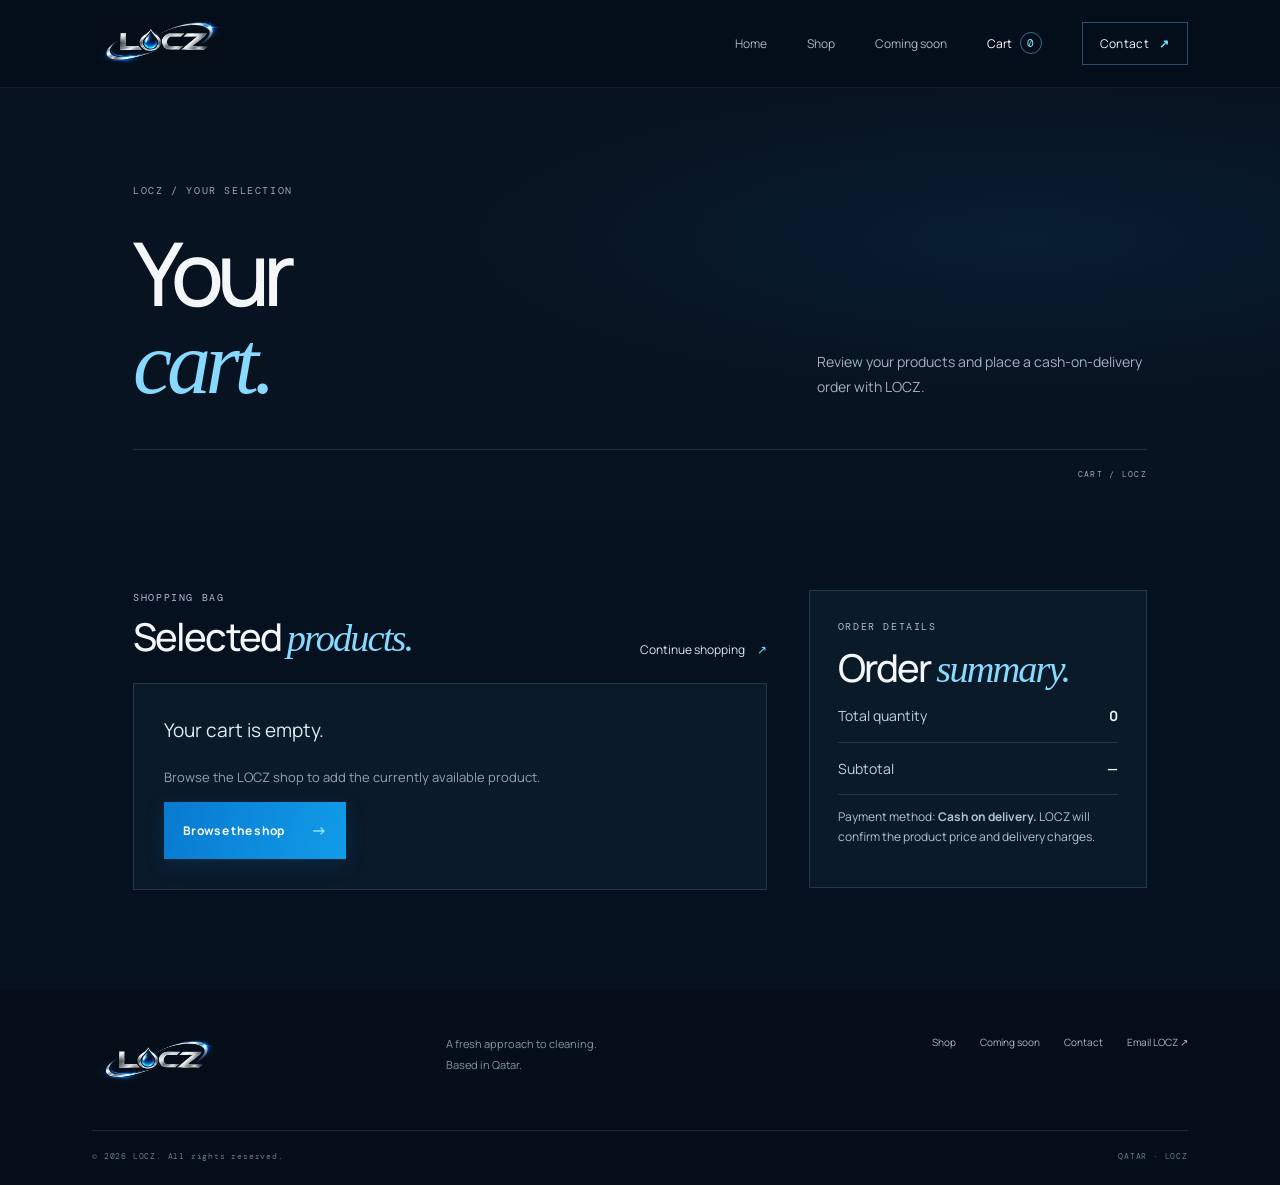
==== commit 9b43985b: "Use Supabase for LOCZ order notifications" ====
--- a/cart.html
+++ b/cart.html
@@ -3,15 +3,15 @@
 <head>
   <meta charset="utf-8"><meta name="viewport" content="width=device-width, initial-scale=1">
   <meta name="theme-color" content="#06111f"><meta name="description" content="Review your LOCZ shopping cart and place a cash-on-delivery order in WhatsApp.">
-  <title>Your Cart — LOCZ</title><link rel="stylesheet" href="style.css?v=shop-1"><script defer src="site.js"></script><script defer src="shop.js"></script>
+  <title>Your Cart — LOCZ</title><link rel="stylesheet" href="style.css?v=shop-1"><script defer src="site.js"></script><script defer src="supabase-config.js"></script><script defer src="shop.js"></script>
 </head>
 <body>
 <header class="site-header"><a class="wordmark" href="index.html" aria-label="LOCZ home"><img class="wordmark-img" src="assets/locz-logo.jpg" alt="LOCZ"></a><button class="menu-toggle" aria-expanded="false" aria-label="Open navigation"><span></span><span></span></button><nav class="nav"><a href="index.html">Home</a><a href="products.html">Shop</a><a href="upcoming.html">Coming soon</a><a class="nav-cart active" href="cart.html">Cart <span data-cart-count>0</span></a><a class="nav-cta" href="contact.html">Contact <b>↗</b></a></nav></header>
 <main>
-  <section class="page-hero"><div class="section-kicker">LOCZ / YOUR SELECTION</div><div class="page-hero-row"><h1>Your<br><em>cart.</em></h1><p class="lede">Review your products and place your cash-on-delivery order with LOCZ on WhatsApp.</p></div><div class="page-hero-line"></div><span class="page-index">CART / LOCZ</span></section>
+  <section class="page-hero"><div class="section-kicker">LOCZ / YOUR SELECTION</div><div class="page-hero-row"><h1>Your<br><em>cart.</em></h1><p class="lede">Review your products and place a cash-on-delivery order with LOCZ.</p></div><div class="page-hero-line"></div><span class="page-index">CART / LOCZ</span></section>
   <section class="cart-layout section-pad">
     <div class="cart-main"><div class="cart-heading"><div><p class="eyebrow">SHOPPING BAG</p><h2>Selected <em>products.</em></h2></div><a class="under-link" href="products.html">Continue shopping <span>↗</span></a></div><div class="cart-items" data-cart-items aria-live="polite"></div><div class="cart-empty" data-cart-empty hidden><p class="body-large">Your cart is empty.</p><p class="muted">Browse the LOCZ shop to add the currently available product.</p><a class="button button-primary" href="products.html">Browse the shop <span>→</span></a></div></div>
-    <aside class="checkout-panel"><p class="eyebrow">ORDER DETAILS</p><h2>Order <em>summary.</em></h2><div class="summary-line"><span>Total quantity</span><strong data-summary-quantity>0</strong></div><div class="summary-line"><span>Subtotal</span><strong data-summary-subtotal>Confirmed with LOCZ</strong></div><p class="summary-note">Payment method: <strong>Cash on delivery.</strong> LOCZ will confirm the product price, delivery area, and delivery charges in WhatsApp.</p><form data-checkout-form><h3>Delivery contact</h3><label for="customer-name">Your name</label><input id="customer-name" name="name" autocomplete="name" required placeholder="Your full name"><label for="customer-phone">Phone number</label><input id="customer-phone" name="phone" type="tel" autocomplete="tel" required placeholder="Include country code"><label for="customer-location">Delivery location in Qatar</label><input id="customer-location" name="location" autocomplete="address-level2" required placeholder="Area / neighbourhood"><label for="customer-address">Address details</label><textarea id="customer-address" name="address" autocomplete="street-address" rows="3" required placeholder="Building, street, and any helpful directions"></textarea><label for="customer-note">Order note <span>(optional)</span></label><textarea id="customer-note" name="note" rows="2" placeholder="Anything LOCZ should know?"></textarea><button class="button button-primary checkout-button" type="submit" data-checkout-submit>Continue to WhatsApp <span>↗</span></button><p class="form-note" data-checkout-note>Review and send the prefilled WhatsApp message to place your order. Pay cash on delivery after LOCZ confirms your order. For details, call <a href="tel:+97450539675">+974 5053 9675</a> or <a href="tel:+97470595504">+974 7059 5504</a>.</p></form></aside>
+    <aside class="checkout-panel"><p class="eyebrow">ORDER DETAILS</p><h2>Order <em>summary.</em></h2><div class="summary-line"><span>Total quantity</span><strong data-summary-quantity>0</strong></div><div class="summary-line"><span>Subtotal</span><strong data-summary-subtotal>Confirmed with LOCZ</strong></div><p class="summary-note">Payment method: <strong>Cash on delivery.</strong> LOCZ will confirm the product price and delivery charges.</p><form data-checkout-form><h3>Delivery contact</h3><label for="customer-name">Your name</label><input id="customer-name" name="name" autocomplete="name" required placeholder="Your full name"><label for="customer-phone">Phone number</label><input id="customer-phone" name="phone" type="tel" autocomplete="tel" required placeholder="Include country code"><label for="customer-location">Delivery location in Qatar</label><input id="customer-location" name="location" autocomplete="address-level2" required placeholder="Area / neighbourhood"><label for="customer-address">Address details</label><textarea id="customer-address" name="address" autocomplete="street-address" rows="3" required placeholder="Building, street, and any helpful directions"></textarea><label for="customer-note">Order note <span>(optional)</span></label><textarea id="customer-note" name="note" rows="2" placeholder="Anything LOCZ should know?"></textarea><div class="checkout-honeypot" aria-hidden="true"><label for="customer-website">Leave this field empty</label><input id="customer-website" name="website" tabindex="-1" autocomplete="off"></div><button class="button button-primary checkout-button" type="submit" data-checkout-submit>Place COD order <span>→</span></button><p class="form-note" data-checkout-note>Order checkout is being configured. Once active, LOCZ will receive an email after you submit. Need help? Call <a href="tel:+97450539675">+974 5053 9675</a> or <a href="tel:+97470595504">+974 7059 5504</a>.</p><p class="form-note order-status" data-order-status role="status" aria-live="polite"></p><button class="button button-outline checkout-button" type="button" data-order-retry hidden>Retry order submission</button></form><section class="order-result" data-order-result hidden aria-live="polite"><p class="eyebrow">ORDER SUBMITTED</p><h3>Thank you for choosing LOCZ.</h3><p>Your order reference: <strong data-order-id></strong></p><p>LOCZ has received the order notification. Pay cash on delivery after the team confirms the product price and delivery details.</p><p>For more details, call <a href="tel:+97450539675">+974 5053 9675</a> or <a href="tel:+97470595504">+974 7059 5504</a>.</p><a class="button button-outline" data-order-whatsapp href="#" target="_blank" rel="noopener noreferrer">Send details on WhatsApp <span>↗</span></a></section></aside>
   </section>
 </main>
 <footer class="footer"><div class="footer-top"><a class="wordmark footer-mark" href="index.html" aria-label="LOCZ home"><img class="wordmark-img" src="assets/locz-logo.jpg" alt="LOCZ"></a><p>A fresh approach to cleaning.<br>Based in Qatar.</p><div class="footer-links"><a href="products.html">Shop</a><a href="upcoming.html">Coming soon</a><a href="contact.html">Contact</a><a href="mailto:loczqatar@gmail.com">Email LOCZ ↗</a></div></div><div class="footer-bottom"><span>© <span data-year></span> LOCZ. All rights reserved.</span><span>QATAR · LOCZ</span></div></footer>
--- a/style.css
+++ b/style.css
@@ -91,6 +91,15 @@
 .checkout-panel textarea{resize:vertical;min-height:74px}
 .checkout-button{width:100%;margin-top:18px;border:0;cursor:pointer}
 .checkout-panel .form-note{margin:12px 0 0}
+.checkout-honeypot{position:absolute;left:-10000px;width:1px;height:1px;overflow:hidden}
+.order-status{color:#ffd28c!important}
+.order-status:empty{display:none}
+.order-result{margin-top:24px;padding:20px;background:#071421;border:1px solid rgba(113,221,255,.3);color:#eaf5fb}
+.order-result[hidden]{display:none}
+.order-result .eyebrow{margin:0 0 10px;color:#8de0ff}
+.order-result h3{font-size:22px;margin:0 0 14px}
+.order-result p{font-size:14px;line-height:1.7;color:#c2d0db}
+.order-result a:not(.button){color:#8de0ff}
 .cart-toast{position:fixed;right:24px;bottom:24px;z-index:30;max-width:min(360px,calc(100vw - 32px));padding:15px 19px;background:#0b2b42;border:1px solid rgba(113,221,255,.45);color:#f3faff;box-shadow:0 12px 35px rgba(0,0,0,.35);opacity:0;transform:translateY(12px);pointer-events:none;transition:opacity .2s,transform .2s}
 .cart-toast.visible{opacity:1;transform:translateY(0)}
 @media(max-width:1000px){.shop-grid{grid-template-columns:repeat(2,minmax(0,1fr))}.shop-toolbar{grid-template-columns:minmax(180px,1fr) 160px 160px}.cart-layout{gap:26px}.shop-product-detail .product-showcase{min-height:430px}}
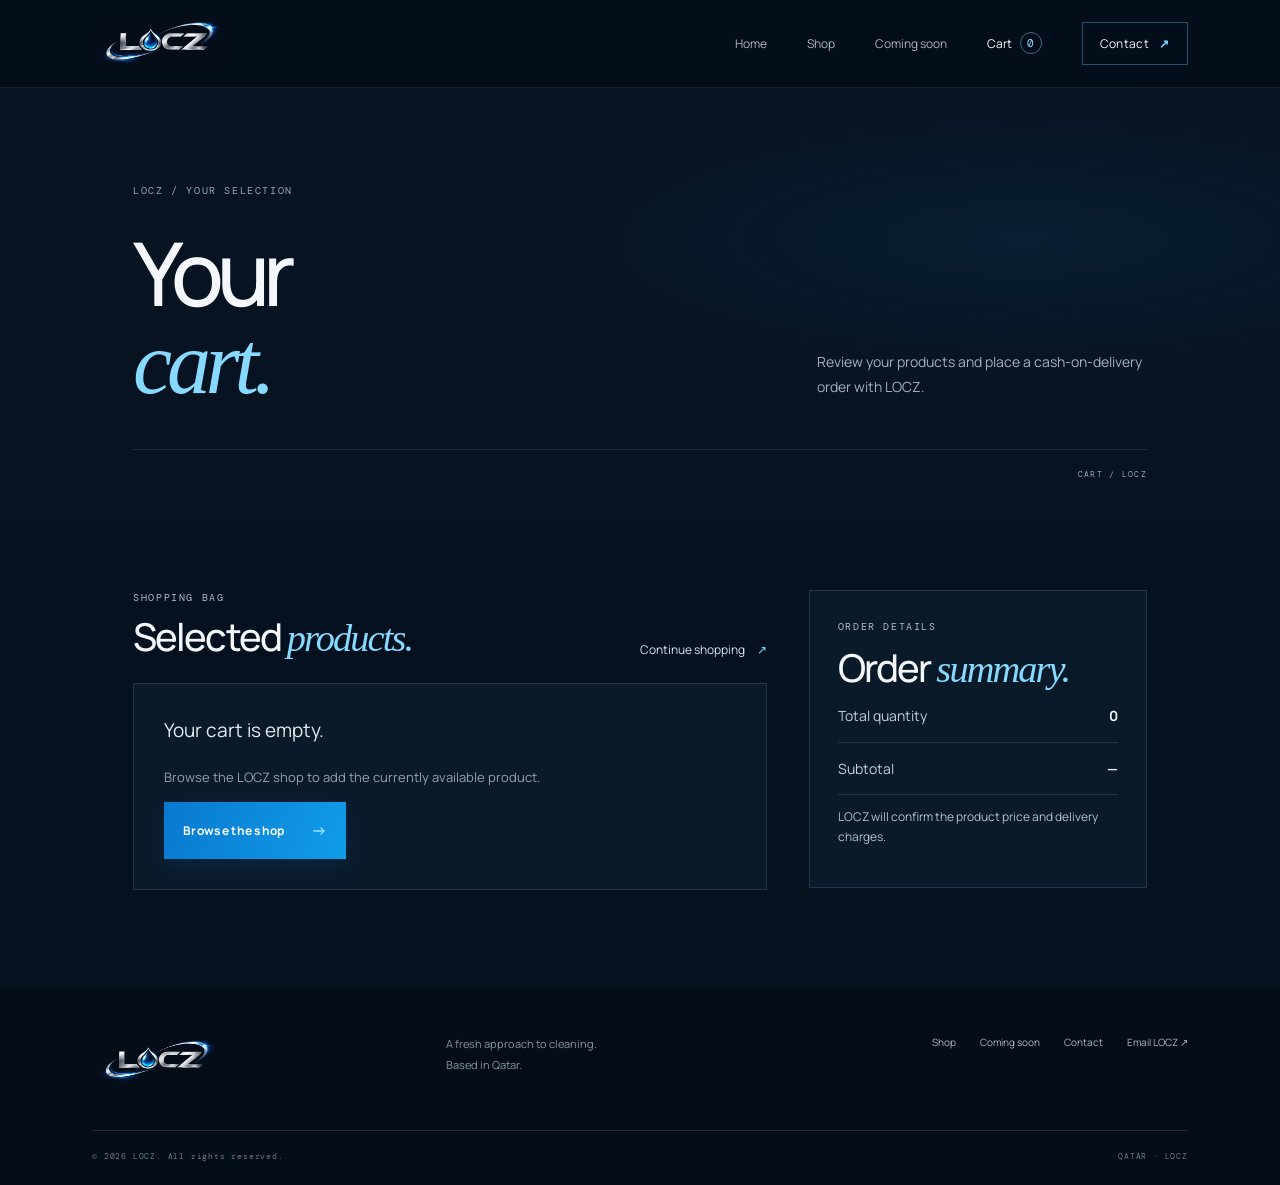
==== commit af4f78f4: "Show cash on delivery as sole payment option" ====
--- a/cart.html
+++ b/cart.html
@@ -11,7 +11,7 @@
   <section class="page-hero"><div class="section-kicker">LOCZ / YOUR SELECTION</div><div class="page-hero-row"><h1>Your<br><em>cart.</em></h1><p class="lede">Review your products and place a cash-on-delivery order with LOCZ.</p></div><div class="page-hero-line"></div><span class="page-index">CART / LOCZ</span></section>
   <section class="cart-layout section-pad">
     <div class="cart-main"><div class="cart-heading"><div><p class="eyebrow">SHOPPING BAG</p><h2>Selected <em>products.</em></h2></div><a class="under-link" href="products.html">Continue shopping <span>↗</span></a></div><div class="cart-items" data-cart-items aria-live="polite"></div><div class="cart-empty" data-cart-empty hidden><p class="body-large">Your cart is empty.</p><p class="muted">Browse the LOCZ shop to add the currently available product.</p><a class="button button-primary" href="products.html">Browse the shop <span>→</span></a></div></div>
-    <aside class="checkout-panel"><p class="eyebrow">ORDER DETAILS</p><h2>Order <em>summary.</em></h2><div class="summary-line"><span>Total quantity</span><strong data-summary-quantity>0</strong></div><div class="summary-line"><span>Subtotal</span><strong data-summary-subtotal>Confirmed with LOCZ</strong></div><p class="summary-note">Payment method: <strong>Cash on delivery.</strong> LOCZ will confirm the product price and delivery charges.</p><form data-checkout-form><h3>Delivery contact</h3><label for="customer-name">Your name</label><input id="customer-name" name="name" autocomplete="name" required placeholder="Your full name"><label for="customer-phone">Phone number</label><input id="customer-phone" name="phone" type="tel" autocomplete="tel" required placeholder="Include country code"><label for="customer-location">Delivery location in Qatar</label><input id="customer-location" name="location" autocomplete="address-level2" required placeholder="Area / neighbourhood"><label for="customer-address">Address details</label><textarea id="customer-address" name="address" autocomplete="street-address" rows="3" required placeholder="Building, street, and any helpful directions"></textarea><label for="customer-note">Order note <span>(optional)</span></label><textarea id="customer-note" name="note" rows="2" placeholder="Anything LOCZ should know?"></textarea><div class="checkout-honeypot" aria-hidden="true"><label for="customer-website">Leave this field empty</label><input id="customer-website" name="website" tabindex="-1" autocomplete="off"></div><button class="button button-primary checkout-button" type="submit" data-checkout-submit>Place COD order <span>→</span></button><p class="form-note" data-checkout-note>Order checkout is being configured. Once active, LOCZ will receive an email after you submit. Need help? Call <a href="tel:+97450539675">+974 5053 9675</a> or <a href="tel:+97470595504">+974 7059 5504</a>.</p><p class="form-note order-status" data-order-status role="status" aria-live="polite"></p><button class="button button-outline checkout-button" type="button" data-order-retry hidden>Retry order submission</button></form><section class="order-result" data-order-result hidden aria-live="polite"><p class="eyebrow">ORDER SUBMITTED</p><h3>Thank you for choosing LOCZ.</h3><p>Your order reference: <strong data-order-id></strong></p><p>LOCZ has received the order notification. Pay cash on delivery after the team confirms the product price and delivery details.</p><p>For more details, call <a href="tel:+97450539675">+974 5053 9675</a> or <a href="tel:+97470595504">+974 7059 5504</a>.</p><a class="button button-outline" data-order-whatsapp href="#" target="_blank" rel="noopener noreferrer">Send details on WhatsApp <span>↗</span></a></section></aside>
+    <aside class="checkout-panel"><p class="eyebrow">ORDER DETAILS</p><h2>Order <em>summary.</em></h2><div class="summary-line"><span>Total quantity</span><strong data-summary-quantity>0</strong></div><div class="summary-line"><span>Subtotal</span><strong data-summary-subtotal>Confirmed with LOCZ</strong></div><p class="summary-note">LOCZ will confirm the product price and delivery charges.</p><form data-checkout-form><h3>Delivery contact</h3><label for="customer-name">Your name</label><input id="customer-name" name="name" autocomplete="name" required placeholder="Your full name"><label for="customer-phone">Phone number</label><input id="customer-phone" name="phone" type="tel" autocomplete="tel" required placeholder="Include country code"><label for="customer-location">Delivery location in Qatar</label><input id="customer-location" name="location" autocomplete="address-level2" required placeholder="Area / neighbourhood"><label for="customer-address">Address details</label><textarea id="customer-address" name="address" autocomplete="street-address" rows="3" required placeholder="Building, street, and any helpful directions"></textarea><label for="customer-note">Order note <span>(optional)</span></label><textarea id="customer-note" name="note" rows="2" placeholder="Anything LOCZ should know?"></textarea><fieldset class="payment-choice"><legend>Payment method</legend><label for="payment-cod"><input id="payment-cod" type="radio" name="paymentMethod" value="cash-on-delivery" checked required><span><strong>Cash on delivery</strong><small>Pay in cash when LOCZ delivers your order.</small></span></label></fieldset><div class="checkout-honeypot" aria-hidden="true"><label for="customer-website">Leave this field empty</label><input id="customer-website" name="website" tabindex="-1" autocomplete="off"></div><button class="button button-primary checkout-button" type="submit" data-checkout-submit>Place COD order <span>→</span></button><p class="form-note" data-checkout-note>Order checkout is being configured. Once active, LOCZ will receive an email after you submit. Need help? Call <a href="tel:+97450539675">+974 5053 9675</a> or <a href="tel:+97470595504">+974 7059 5504</a>.</p><p class="form-note order-status" data-order-status role="status" aria-live="polite"></p><button class="button button-outline checkout-button" type="button" data-order-retry hidden>Retry order submission</button></form><section class="order-result" data-order-result hidden aria-live="polite"><p class="eyebrow">ORDER SUBMITTED</p><h3>Thank you for choosing LOCZ.</h3><p>Your order reference: <strong data-order-id></strong></p><p>LOCZ has received the order notification. Pay cash on delivery after the team confirms the product price and delivery details.</p><p>For more details, call <a href="tel:+97450539675">+974 5053 9675</a> or <a href="tel:+97470595504">+974 7059 5504</a>.</p><a class="button button-outline" data-order-whatsapp href="#" target="_blank" rel="noopener noreferrer">Send details on WhatsApp <span>↗</span></a></section></aside>
   </section>
 </main>
 <footer class="footer"><div class="footer-top"><a class="wordmark footer-mark" href="index.html" aria-label="LOCZ home"><img class="wordmark-img" src="assets/locz-logo.jpg" alt="LOCZ"></a><p>A fresh approach to cleaning.<br>Based in Qatar.</p><div class="footer-links"><a href="products.html">Shop</a><a href="upcoming.html">Coming soon</a><a href="contact.html">Contact</a><a href="mailto:loczqatar@gmail.com">Email LOCZ ↗</a></div></div><div class="footer-bottom"><span>© <span data-year></span> LOCZ. All rights reserved.</span><span>QATAR · LOCZ</span></div></footer>
--- a/style.css
+++ b/style.css
@@ -100,6 +100,13 @@
 .order-result h3{font-size:22px;margin:0 0 14px}
 .order-result p{font-size:14px;line-height:1.7;color:#c2d0db}
 .order-result a:not(.button){color:#8de0ff}
+.payment-choice{margin:22px 0 8px;padding:15px;border:1px solid rgba(146,198,226,.2);min-width:0}
+.payment-choice legend{padding:0 7px;color:#d5e0e8;font-size:13px;font-weight:700}
+.payment-choice>label{display:flex;align-items:flex-start;gap:12px;margin:4px 0 0;padding:12px;background:#071421;border:1px solid rgba(113,221,255,.3);cursor:default}
+.payment-choice input{width:18px;min-height:18px;margin:2px 0 0;accent-color:#29aaf1;flex:0 0 auto}
+.payment-choice label span{display:grid;gap:5px}
+.payment-choice label strong{color:#f4f7fa;font-size:15px}
+.payment-choice label small{color:#b2c1cc;font-size:13px;line-height:1.5}
 .cart-toast{position:fixed;right:24px;bottom:24px;z-index:30;max-width:min(360px,calc(100vw - 32px));padding:15px 19px;background:#0b2b42;border:1px solid rgba(113,221,255,.45);color:#f3faff;box-shadow:0 12px 35px rgba(0,0,0,.35);opacity:0;transform:translateY(12px);pointer-events:none;transition:opacity .2s,transform .2s}
 .cart-toast.visible{opacity:1;transform:translateY(0)}
 @media(max-width:1000px){.shop-grid{grid-template-columns:repeat(2,minmax(0,1fr))}.shop-toolbar{grid-template-columns:minmax(180px,1fr) 160px 160px}.cart-layout{gap:26px}.shop-product-detail .product-showcase{min-height:430px}}
